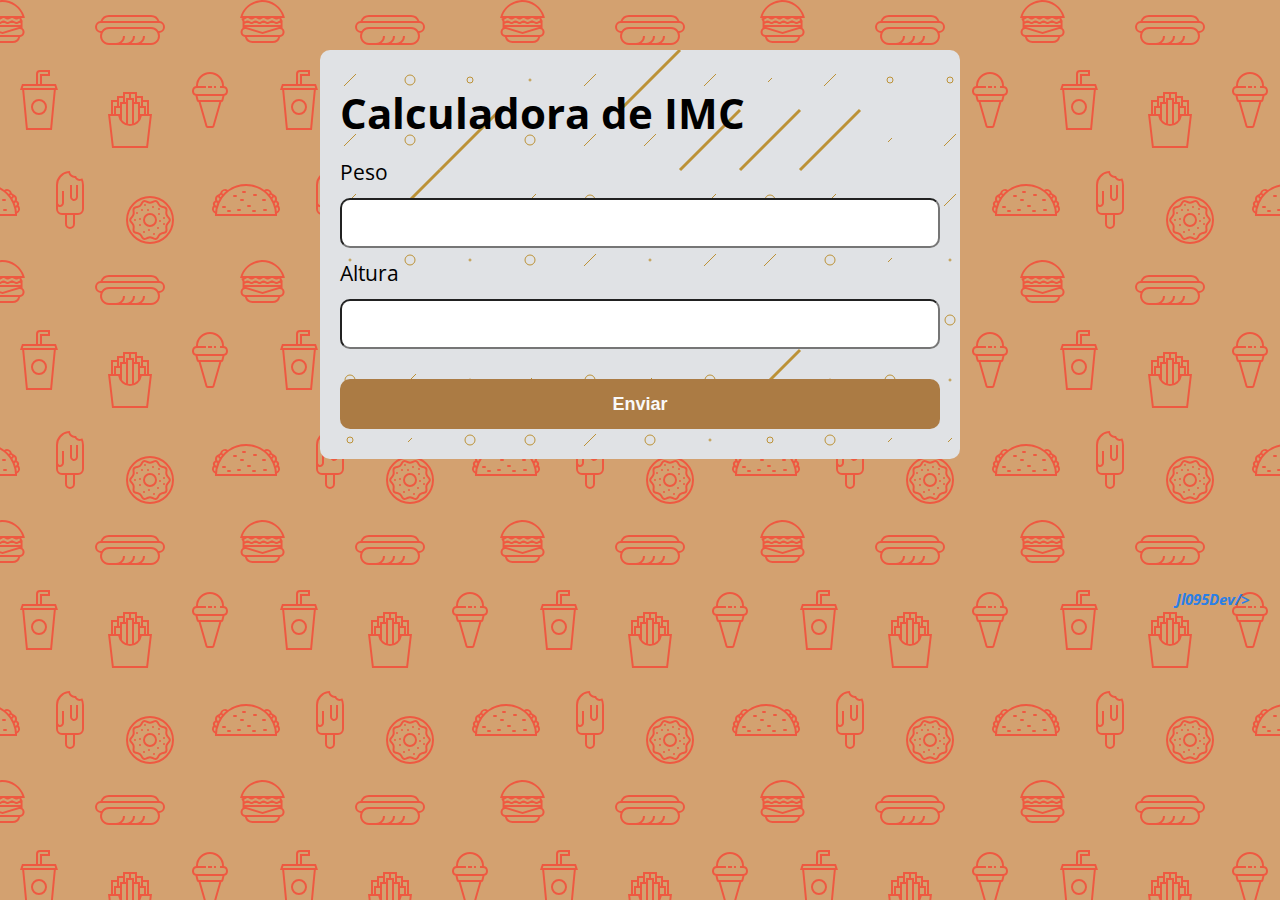
==== Projetejo-imc/IMC.html @ 185c9abb "Add files via upload" ====
<!DOCTYPE html>
<html lang="pt-BR">

<head>
  <meta charset="UTF-8">
  <meta name="viewport" content="width=device-width, initial-scale=1.0">
  <meta http-equiv="X-UA-Compatible" content="ie=edge">
  <title>Calculadora de IMC</title>
  <link rel="shortcut icon" href="./assets/img/icons8-calculadora-50.png" type="image/x-icon">
  <link rel="stylesheet" href="./assets/css/style-imc.css">
</head>

<body>

  <section class="container">
    <h1>Calculadora de IMC</h1>
    <form action="/" id="formulario" method="post">
        <label for="peso">Peso</label>
        <input type="text" id="peso" name="peso">
        <label for="altura">Altura</label>
        <input type="text" id="altura" name="altura">
        <button type="submit">Enviar</button>
    </form>
<div id="resultado"></div>
</section>

  <script src="./assets/js/main.js"></script>
  
  <h3 class="marca">Jl095Dev/></h3>
</body>

</html>
---- Projetejo-imc/assets/css/style-imc.css ----
@import url('https://fonts.googleapis.com/css?family=Open+Sans:400,700&display=swap');
:root {
    
  --primary-color: rgb(171, 123, 68);
  --primary-color-darker: rgb(200, 13, 13);
}

* {
  box-sizing: border-box;
  outline: 0;
  border-radius: 10px;
  
}

body {
  margin: 0;
  padding: 0;
  background-color: #d3a170;
  background-image: url("data:image/svg+xml,%3Csvg xmlns='http://www.w3.org/2000/svg' width='260' height='260' viewBox='0 0 260 260'%3E%3Cg fill-rule='evenodd'%3E%3Cg fill='%23fc3429' fill-opacity='0.66'%3E%3Cpath d='M24.37 16c.2.65.39 1.32.54 2H21.17l1.17 2.34.45.9-.24.11V28a5 5 0 0 1-2.23 8.94l-.02.06a8 8 0 0 1-7.75 6h-20a8 8 0 0 1-7.74-6l-.02-.06A5 5 0 0 1-17.45 28v-6.76l-.79-1.58-.44-.9.9-.44.63-.32H-20a23.01 23.01 0 0 1 44.37-2zm-36.82 2a1 1 0 0 0-.44.1l-3.1 1.56.89 1.79 1.31-.66a3 3 0 0 1 2.69 0l2.2 1.1a1 1 0 0 0 .9 0l2.21-1.1a3 3 0 0 1 2.69 0l2.2 1.1a1 1 0 0 0 .9 0l2.21-1.1a3 3 0 0 1 2.69 0l2.2 1.1a1 1 0 0 0 .86.02l2.88-1.27a3 3 0 0 1 2.43 0l2.88 1.27a1 1 0 0 0 .85-.02l3.1-1.55-.89-1.79-1.42.71a3 3 0 0 1-2.56.06l-2.77-1.23a1 1 0 0 0-.4-.09h-.01a1 1 0 0 0-.4.09l-2.78 1.23a3 3 0 0 1-2.56-.06l-2.3-1.15a1 1 0 0 0-.45-.11h-.01a1 1 0 0 0-.44.1L.9 19.22a3 3 0 0 1-2.69 0l-2.2-1.1a1 1 0 0 0-.45-.11h-.01a1 1 0 0 0-.44.1l-2.21 1.11a3 3 0 0 1-2.69 0l-2.2-1.1a1 1 0 0 0-.45-.11h-.01zm0-2h-4.9a21.01 21.01 0 0 1 39.61 0h-2.09l-.06-.13-.26.13h-32.31zm30.35 7.68l1.36-.68h1.3v2h-36v-1.15l.34-.17 1.36-.68h2.59l1.36.68a3 3 0 0 0 2.69 0l1.36-.68h2.59l1.36.68a3 3 0 0 0 2.69 0L2.26 23h2.59l1.36.68a3 3 0 0 0 2.56.06l1.67-.74h3.23l1.67.74a3 3 0 0 0 2.56-.06zM-13.82 27l16.37 4.91L18.93 27h-32.75zm-.63 2h.34l16.66 5 16.67-5h.33a3 3 0 1 1 0 6h-34a3 3 0 1 1 0-6zm1.35 8a6 6 0 0 0 5.65 4h20a6 6 0 0 0 5.66-4H-13.1z'/%3E%3Cpath id='path6_fill-copy' d='M284.37 16c.2.65.39 1.32.54 2H281.17l1.17 2.34.45.9-.24.11V28a5 5 0 0 1-2.23 8.94l-.02.06a8 8 0 0 1-7.75 6h-20a8 8 0 0 1-7.74-6l-.02-.06a5 5 0 0 1-2.24-8.94v-6.76l-.79-1.58-.44-.9.9-.44.63-.32H240a23.01 23.01 0 0 1 44.37-2zm-36.82 2a1 1 0 0 0-.44.1l-3.1 1.56.89 1.79 1.31-.66a3 3 0 0 1 2.69 0l2.2 1.1a1 1 0 0 0 .9 0l2.21-1.1a3 3 0 0 1 2.69 0l2.2 1.1a1 1 0 0 0 .9 0l2.21-1.1a3 3 0 0 1 2.69 0l2.2 1.1a1 1 0 0 0 .86.02l2.88-1.27a3 3 0 0 1 2.43 0l2.88 1.27a1 1 0 0 0 .85-.02l3.1-1.55-.89-1.79-1.42.71a3 3 0 0 1-2.56.06l-2.77-1.23a1 1 0 0 0-.4-.09h-.01a1 1 0 0 0-.4.09l-2.78 1.23a3 3 0 0 1-2.56-.06l-2.3-1.15a1 1 0 0 0-.45-.11h-.01a1 1 0 0 0-.44.1l-2.21 1.11a3 3 0 0 1-2.69 0l-2.2-1.1a1 1 0 0 0-.45-.11h-.01a1 1 0 0 0-.44.1l-2.21 1.11a3 3 0 0 1-2.69 0l-2.2-1.1a1 1 0 0 0-.45-.11h-.01zm0-2h-4.9a21.01 21.01 0 0 1 39.61 0h-2.09l-.06-.13-.26.13h-32.31zm30.35 7.68l1.36-.68h1.3v2h-36v-1.15l.34-.17 1.36-.68h2.59l1.36.68a3 3 0 0 0 2.69 0l1.36-.68h2.59l1.36.68a3 3 0 0 0 2.69 0l1.36-.68h2.59l1.36.68a3 3 0 0 0 2.56.06l1.67-.74h3.23l1.67.74a3 3 0 0 0 2.56-.06zM246.18 27l16.37 4.91L278.93 27h-32.75zm-.63 2h.34l16.66 5 16.67-5h.33a3 3 0 1 1 0 6h-34a3 3 0 1 1 0-6zm1.35 8a6 6 0 0 0 5.65 4h20a6 6 0 0 0 5.66-4H246.9z'/%3E%3Cpath d='M159.5 21.02A9 9 0 0 0 151 15h-42a9 9 0 0 0-8.5 6.02 6 6 0 0 0 .02 11.96A8.99 8.99 0 0 0 109 45h42a9 9 0 0 0 8.48-12.02 6 6 0 0 0 .02-11.96zM151 17h-42a7 7 0 0 0-6.33 4h54.66a7 7 0 0 0-6.33-4zm-9.34 26a8.98 8.98 0 0 0 3.34-7h-2a7 7 0 0 1-7 7h-4.34a8.98 8.98 0 0 0 3.34-7h-2a7 7 0 0 1-7 7h-4.34a8.98 8.98 0 0 0 3.34-7h-2a7 7 0 0 1-7 7h-7a7 7 0 1 1 0-14h42a7 7 0 1 1 0 14h-9.34zM109 27a9 9 0 0 0-7.48 4H101a4 4 0 1 1 0-8h58a4 4 0 0 1 0 8h-.52a9 9 0 0 0-7.48-4h-42z'/%3E%3Cpath d='M39 115a8 8 0 1 0 0-16 8 8 0 0 0 0 16zm6-8a6 6 0 1 1-12 0 6 6 0 0 1 12 0zm-3-29v-2h8v-6H40a4 4 0 0 0-4 4v10H22l-1.33 4-.67 2h2.19L26 130h26l3.81-40H58l-.67-2L56 84H42v-6zm-4-4v10h2V74h8v-2h-8a2 2 0 0 0-2 2zm2 12h14.56l.67 2H22.77l.67-2H40zm13.8 4H24.2l3.62 38h22.36l3.62-38z'/%3E%3Cpath d='M129 92h-6v4h-6v4h-6v14h-3l.24 2 3.76 32h36l3.76-32 .24-2h-3v-14h-6v-4h-6v-4h-8zm18 22v-12h-4v4h3v8h1zm-3 0v-6h-4v6h4zm-6 6v-16h-4v19.17c1.6-.7 2.97-1.8 4-3.17zm-6 3.8V100h-4v23.8a10.04 10.04 0 0 0 4 0zm-6-.63V104h-4v16a10.04 10.04 0 0 0 4 3.17zm-6-9.17v-6h-4v6h4zm-6 0v-8h3v-4h-4v12h1zm27-12v-4h-4v4h3v4h1v-4zm-6 0v-8h-4v4h3v4h1zm-6-4v-4h-4v8h1v-4h3zm-6 4v-4h-4v8h1v-4h3zm7 24a12 12 0 0 0 11.83-10h7.92l-3.53 30h-32.44l-3.53-30h7.92A12 12 0 0 0 130 126z'/%3E%3Cpath d='M212 86v2h-4v-2h4zm4 0h-2v2h2v-2zm-20 0v.1a5 5 0 0 0-.56 9.65l.06.25 1.12 4.48a2 2 0 0 0 1.94 1.52h.01l7.02 24.55a2 2 0 0 0 1.92 1.45h4.98a2 2 0 0 0 1.92-1.45l7.02-24.55a2 2 0 0 0 1.95-1.52L224.5 96l.06-.25a5 5 0 0 0-.56-9.65V86a14 14 0 0 0-28 0zm4 0h6v2h-9a3 3 0 1 0 0 6H223a3 3 0 1 0 0-6H220v-2h2a12 12 0 1 0-24 0h2zm-1.44 14l-1-4h24.88l-1 4h-22.88zm8.95 26l-6.86-24h18.7l-6.86 24h-4.98zM150 242a22 22 0 1 0 0-44 22 22 0 0 0 0 44zm24-22a24 24 0 1 1-48 0 24 24 0 0 1 48 0zm-28.38 17.73l2.04-.87a6 6 0 0 1 4.68 0l2.04.87a2 2 0 0 0 2.5-.82l1.14-1.9a6 6 0 0 1 3.79-2.75l2.15-.5a2 2 0 0 0 1.54-2.12l-.19-2.2a6 6 0 0 1 1.45-4.46l1.45-1.67a2 2 0 0 0 0-2.62l-1.45-1.67a6 6 0 0 1-1.45-4.46l.2-2.2a2 2 0 0 0-1.55-2.13l-2.15-.5a6 6 0 0 1-3.8-2.75l-1.13-1.9a2 2 0 0 0-2.5-.8l-2.04.86a6 6 0 0 1-4.68 0l-2.04-.87a2 2 0 0 0-2.5.82l-1.14 1.9a6 6 0 0 1-3.79 2.75l-2.15.5a2 2 0 0 0-1.54 2.12l.19 2.2a6 6 0 0 1-1.45 4.46l-1.45 1.67a2 2 0 0 0 0 2.62l1.45 1.67a6 6 0 0 1 1.45 4.46l-.2 2.2a2 2 0 0 0 1.55 2.13l2.15.5a6 6 0 0 1 3.8 2.75l1.13 1.9a2 2 0 0 0 2.5.8zm2.82.97a4 4 0 0 1 3.12 0l2.04.87a4 4 0 0 0 4.99-1.62l1.14-1.9a4 4 0 0 1 2.53-1.84l2.15-.5a4 4 0 0 0 3.09-4.24l-.2-2.2a4 4 0 0 1 .97-2.98l1.45-1.67a4 4 0 0 0 0-5.24l-1.45-1.67a4 4 0 0 1-.97-2.97l.2-2.2a4 4 0 0 0-3.09-4.25l-2.15-.5a4 4 0 0 1-2.53-1.84l-1.14-1.9a4 4 0 0 0-5-1.62l-2.03.87a4 4 0 0 1-3.12 0l-2.04-.87a4 4 0 0 0-4.99 1.62l-1.14 1.9a4 4 0 0 1-2.53 1.84l-2.15.5a4 4 0 0 0-3.09 4.24l.2 2.2a4 4 0 0 1-.97 2.98l-1.45 1.67a4 4 0 0 0 0 5.24l1.45 1.67a4 4 0 0 1 .97 2.97l-.2 2.2a4 4 0 0 0 3.09 4.25l2.15.5a4 4 0 0 1 2.53 1.84l1.14 1.9a4 4 0 0 0 5 1.62l2.03-.87zM152 207a1 1 0 1 1 2 0 1 1 0 0 1-2 0zm6 2a1 1 0 1 1 2 0 1 1 0 0 1-2 0zm-11 1a1 1 0 1 1 2 0 1 1 0 0 1-2 0zm-6 0a1 1 0 1 1 2 0 1 1 0 0 1-2 0zm3-5a1 1 0 1 1 2 0 1 1 0 0 1-2 0zm-8 8a1 1 0 1 1 2 0 1 1 0 0 1-2 0zm3 6a1 1 0 1 1 2 0 1 1 0 0 1-2 0zm0 6a1 1 0 1 1 2 0 1 1 0 0 1-2 0zm4 7a1 1 0 1 1 2 0 1 1 0 0 1-2 0zm5-2a1 1 0 1 1 2 0 1 1 0 0 1-2 0zm5 4a1 1 0 1 1 2 0 1 1 0 0 1-2 0zm4-6a1 1 0 1 1 2 0 1 1 0 0 1-2 0zm6-4a1 1 0 1 1 2 0 1 1 0 0 1-2 0zm-4-3a1 1 0 1 1 2 0 1 1 0 0 1-2 0zm4-3a1 1 0 1 1 2 0 1 1 0 0 1-2 0zm-5-4a1 1 0 1 1 2 0 1 1 0 0 1-2 0zm-24 6a1 1 0 1 1 2 0 1 1 0 0 1-2 0zm16 5a5 5 0 1 0 0-10 5 5 0 0 0 0 10zm7-5a7 7 0 1 1-14 0 7 7 0 0 1 14 0zm86-29a1 1 0 0 0 0 2h2a1 1 0 0 0 0-2h-2zm19 9a1 1 0 0 1 1-1h2a1 1 0 0 1 0 2h-2a1 1 0 0 1-1-1zm-14 5a1 1 0 0 0 0 2h2a1 1 0 0 0 0-2h-2zm-25 1a1 1 0 0 0 0 2h2a1 1 0 0 0 0-2h-2zm5 4a1 1 0 0 0 0 2h2a1 1 0 0 0 0-2h-2zm9 0a1 1 0 0 1 1-1h2a1 1 0 0 1 0 2h-2a1 1 0 0 1-1-1zm15 1a1 1 0 0 1 1-1h2a1 1 0 0 1 0 2h-2a1 1 0 0 1-1-1zm12-2a1 1 0 0 0 0 2h2a1 1 0 0 0 0-2h-2zm-11-14a1 1 0 0 1 1-1h2a1 1 0 0 1 0 2h-2a1 1 0 0 1-1-1zm-19 0a1 1 0 0 0 0 2h2a1 1 0 0 0 0-2h-2zm6 5a1 1 0 0 1 1-1h2a1 1 0 0 1 0 2h-2a1 1 0 0 1-1-1zm-25 15c0-.47.01-.94.03-1.4a5 5 0 0 1-1.7-8 3.99 3.99 0 0 1 1.88-5.18 5 5 0 0 1 3.4-6.22 3 3 0 0 1 1.46-1.05 5 5 0 0 1 7.76-3.27A30.86 30.86 0 0 1 246 184c6.79 0 13.06 2.18 18.17 5.88a5 5 0 0 1 7.76 3.27 3 3 0 0 1 1.47 1.05 5 5 0 0 1 3.4 6.22 4 4 0 0 1 1.87 5.18 4.98 4.98 0 0 1-1.7 8c.02.46.03.93.03 1.4v1h-62v-1zm.83-7.17a30.9 30.9 0 0 0-.62 3.57 3 3 0 0 1-.61-4.2c.37.28.78.49 1.23.63zm1.49-4.61c-.36.87-.68 1.76-.96 2.68a2 2 0 0 1-.21-3.71c.33.4.73.75 1.17 1.03zm2.32-4.54c-.54.86-1.03 1.76-1.49 2.68a3 3 0 0 1-.07-4.67 3 3 0 0 0 1.56 1.99zm1.14-1.7c.35-.5.72-.98 1.1-1.46a1 1 0 1 0-1.1 1.45zm5.34-5.77c-1.03.86-2 1.79-2.9 2.77a3 3 0 0 0-1.11-.77 3 3 0 0 1 4-2zm42.66 2.77c-.9-.98-1.87-1.9-2.9-2.77a3 3 0 0 1 4.01 2 3 3 0 0 0-1.1.77zm1.34 1.54c.38.48.75.96 1.1 1.45a1 1 0 1 0-1.1-1.45zm3.73 5.84c-.46-.92-.95-1.82-1.5-2.68a3 3 0 0 0 1.57-1.99 3 3 0 0 1-.07 4.67zm1.8 4.53c-.29-.9-.6-1.8-.97-2.67.44-.28.84-.63 1.17-1.03a2 2 0 0 1-.2 3.7zm1.14 5.51c-.14-1.21-.35-2.4-.62-3.57.45-.14.86-.35 1.23-.63a2.99 2.99 0 0 1-.6 4.2zM275 214a29 29 0 0 0-57.97 0h57.96zM72.33 198.12c-.21-.32-.34-.7-.34-1.12v-12h-2v12a4.01 4.01 0 0 0 7.09 2.54c.57-.69.91-1.57.91-2.54v-12h-2v12a1.99 1.99 0 0 1-2 2 2 2 0 0 1-1.66-.88zM75 176c.38 0 .74-.04 1.1-.12a4 4 0 0 0 6.19 2.4A13.94 13.94 0 0 1 84 185v24a6 6 0 0 1-6 6h-3v9a5 5 0 1 1-10 0v-9h-3a6 6 0 0 1-6-6v-24a14 14 0 0 1 14-14 5 5 0 0 0 5 5zm-17 15v12a1.99 1.99 0 0 0 1.22 1.84 2 2 0 0 0 2.44-.72c.21-.32.34-.7.34-1.12v-12h2v12a3.98 3.98 0 0 1-5.35 3.77 3.98 3.98 0 0 1-.65-.3V209a4 4 0 0 0 4 4h16a4 4 0 0 0 4-4v-24c.01-1.53-.23-2.88-.72-4.17-.43.1-.87.16-1.28.17a6 6 0 0 1-5.2-3 7 7 0 0 1-6.47-4.88A12 12 0 0 0 58 185v6zm9 24v9a3 3 0 1 0 6 0v-9h-6z'/%3E%3Cpath d='M-17 191a1 1 0 0 0 0 2h2a1 1 0 0 0 0-2h-2zm19 9a1 1 0 0 1 1-1h2a1 1 0 0 1 0 2H3a1 1 0 0 1-1-1zm-14 5a1 1 0 0 0 0 2h2a1 1 0 0 0 0-2h-2zm-25 1a1 1 0 0 0 0 2h2a1 1 0 0 0 0-2h-2zm5 4a1 1 0 0 0 0 2h2a1 1 0 0 0 0-2h-2zm9 0a1 1 0 0 1 1-1h2a1 1 0 0 1 0 2h-2a1 1 0 0 1-1-1zm15 1a1 1 0 0 1 1-1h2a1 1 0 0 1 0 2h-2a1 1 0 0 1-1-1zm12-2a1 1 0 0 0 0 2h2a1 1 0 0 0 0-2H4zm-11-14a1 1 0 0 1 1-1h2a1 1 0 0 1 0 2h-2a1 1 0 0 1-1-1zm-19 0a1 1 0 0 0 0 2h2a1 1 0 0 0 0-2h-2zm6 5a1 1 0 0 1 1-1h2a1 1 0 0 1 0 2h-2a1 1 0 0 1-1-1zm-25 15c0-.47.01-.94.03-1.4a5 5 0 0 1-1.7-8 3.99 3.99 0 0 1 1.88-5.18 5 5 0 0 1 3.4-6.22 3 3 0 0 1 1.46-1.05 5 5 0 0 1 7.76-3.27A30.86 30.86 0 0 1-14 184c6.79 0 13.06 2.18 18.17 5.88a5 5 0 0 1 7.76 3.27 3 3 0 0 1 1.47 1.05 5 5 0 0 1 3.4 6.22 4 4 0 0 1 1.87 5.18 4.98 4.98 0 0 1-1.7 8c.02.46.03.93.03 1.4v1h-62v-1zm.83-7.17a30.9 30.9 0 0 0-.62 3.57 3 3 0 0 1-.61-4.2c.37.28.78.49 1.23.63zm1.49-4.61c-.36.87-.68 1.76-.96 2.68a2 2 0 0 1-.21-3.71c.33.4.73.75 1.17 1.03zm2.32-4.54c-.54.86-1.03 1.76-1.49 2.68a3 3 0 0 1-.07-4.67 3 3 0 0 0 1.56 1.99zm1.14-1.7c.35-.5.72-.98 1.1-1.46a1 1 0 1 0-1.1 1.45zm5.34-5.77c-1.03.86-2 1.79-2.9 2.77a3 3 0 0 0-1.11-.77 3 3 0 0 1 4-2zm42.66 2.77c-.9-.98-1.87-1.9-2.9-2.77a3 3 0 0 1 4.01 2 3 3 0 0 0-1.1.77zm1.34 1.54c.38.48.75.96 1.1 1.45a1 1 0 1 0-1.1-1.45zm3.73 5.84c-.46-.92-.95-1.82-1.5-2.68a3 3 0 0 0 1.57-1.99 3 3 0 0 1-.07 4.67zm1.8 4.53c-.29-.9-.6-1.8-.97-2.67.44-.28.84-.63 1.17-1.03a2 2 0 0 1-.2 3.7zm1.14 5.51c-.14-1.21-.35-2.4-.62-3.57.45-.14.86-.35 1.23-.63a2.99 2.99 0 0 1-.6 4.2zM15 214a29 29 0 0 0-57.97 0h57.96z'/%3E%3C/g%3E%3C/g%3E%3C/svg%3E");
  font-family: 'Open sans', sans-serif;
  font-size: 1.3em;
  line-height: 1.5em;
  
}

.container {
  max-width: 640px;
  margin: 50px auto;
  background-image:url('/Projetejo-imc/assets/img/scattered-forcefields.svg');
  padding: 20px;
  border-radius: 10px;
}

form input, form label, form button {
  display: block;
  width: 100%;
  margin-bottom: 10px;
}

form input {
  font-size: 24px;
  height: 50px;
  padding: 0 20px;
}

form input:focus {
  outline: 1px solid var(--primary-color);
  
}

form button {
  border: none;
  background: var(--primary-color);
  color: rgb(249, 249, 249);
  font-size: 18px;
  font-weight: 700;
  height: 50px;
  cursor: pointer;
  margin-top: 30px;
}

form button:hover {
  background: var(--primary-color-darker);
}

.paragrafo-resultado,.bad{
    background: rgb(101, 182, 129);
    padding: 10px 20px;
}
.bad{
    background: rgb(189, 94, 94);
}
.marca{
  text-align: justify;
  display: flex;
  justify-content: end;
  margin-top: 125px;
  margin-right: 30px;
  font-size: 15px;
  font-style: italic;
  font-style: oblique;
  color: #2a7fe6;
}
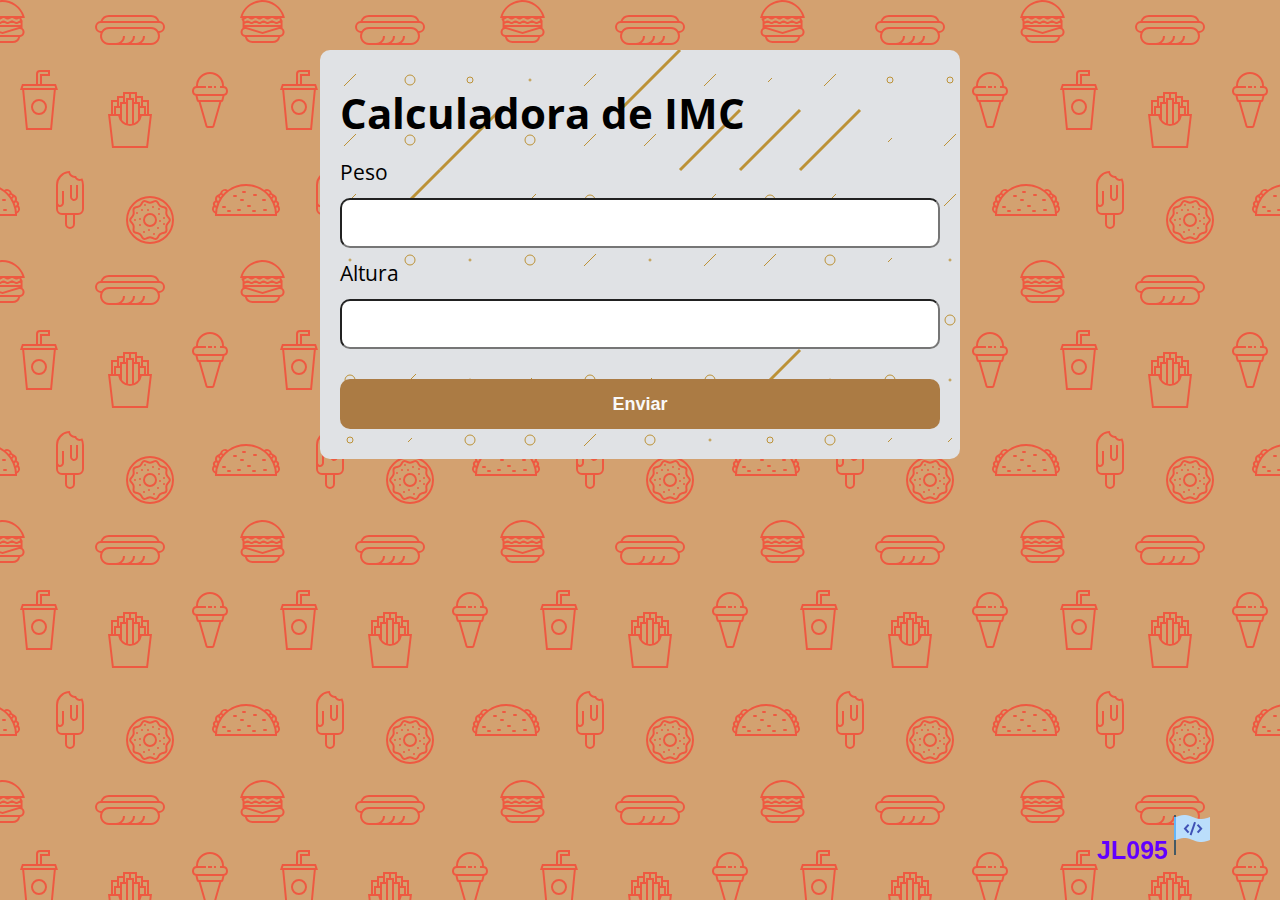
==== commit 559095f4: "Update IMC.html" ====
--- a/Projetejo-imc/IMC.html
+++ b/Projetejo-imc/IMC.html
@@ -2,31 +2,33 @@
 <html lang="pt-BR">
 
 <head>
-  <meta charset="UTF-8">
-  <meta name="viewport" content="width=device-width, initial-scale=1.0">
-  <meta http-equiv="X-UA-Compatible" content="ie=edge">
-  <title>Calculadora de IMC</title>
-  <link rel="shortcut icon" href="./assets/img/icons8-calculadora-50.png" type="image/x-icon">
-  <link rel="stylesheet" href="./assets/css/style-imc.css">
+    <meta charset="UTF-8">
+    <meta name="viewport" content="width=device-width, initial-scale=1.0">
+    <meta http-equiv="X-UA-Compatible" content="ie=edge">
+    <title>Calculadora de IMC</title>
+    <link rel="shortcut icon" href="./assets/img/icons8-calculadora-50.png" type="image/x-icon">
+    <link rel="stylesheet" href="./assets/css/style-imc.css">
 </head>
 
 <body>
 
-  <section class="container">
-    <h1>Calculadora de IMC</h1>
-    <form action="/" id="formulario" method="post">
-        <label for="peso">Peso</label>
-        <input type="text" id="peso" name="peso">
-        <label for="altura">Altura</label>
-        <input type="text" id="altura" name="altura">
-        <button type="submit">Enviar</button>
-    </form>
-<div id="resultado"></div>
-</section>
+    <section class="container">
+        <h1>Calculadora de IMC</h1>
+        <form action="/" id="formulario" method="post">
+            <label for="peso">Peso</label>
+            <input type="text" id="peso" name="peso">
+            <label for="altura">Altura</label>
+            <input type="text" id="altura" name="altura">
+            <button type="submit">Enviar</button>
+        </form>
+        <div id="resultado"></div>
+    </section>
 
-  <script src="./assets/js/main.js"></script>
-  
-  <h3 class="marca">Jl095Dev/></h3>
+    <script src="./assets/js/main.js"></script>
+    <footer class="fundo">
+        <h3 class="marca">JL095<img src="./assets/img/icons8-programming-flag-48.png" </h3>
+    </footer>
+
 </body>
 
-</html>+</html>
--- a/Projetejo-imc/assets/css/style-imc.css
+++ b/Projetejo-imc/assets/css/style-imc.css
@@ -1,6 +1,7 @@
 @import url('https://fonts.googleapis.com/css?family=Open+Sans:400,700&display=swap');
+
 :root {
-    
+
   --primary-color: rgb(171, 123, 68);
   --primary-color-darker: rgb(200, 13, 13);
 }
@@ -9,7 +10,7 @@
   box-sizing: border-box;
   outline: 0;
   border-radius: 10px;
-  
+
 }
 
 body {
@@ -20,18 +21,20 @@
   font-family: 'Open sans', sans-serif;
   font-size: 1.3em;
   line-height: 1.5em;
-  
+
 }
 
 .container {
   max-width: 640px;
   margin: 50px auto;
-  background-image:url('/Projetejo-imc/assets/img/scattered-forcefields.svg');
+  background-image: url('/Projetejo-imc/assets/img/scattered-forcefields.svg');
   padding: 20px;
   border-radius: 10px;
 }
 
-form input, form label, form button {
+form input,
+form label,
+form button {
   display: block;
   width: 100%;
   margin-bottom: 10px;
@@ -45,7 +48,7 @@
 
 form input:focus {
   outline: 1px solid var(--primary-color);
-  
+
 }
 
 form button {
@@ -63,21 +66,23 @@
   background: var(--primary-color-darker);
 }
 
-.paragrafo-resultado,.bad{
-    background: rgb(101, 182, 129);
-    padding: 10px 20px;
+.paragrafo-resultado,
+.bad {
+  background: rgb(101, 182, 129);
+  padding: 10px 20px;
 }
-.bad{
-    background: rgb(189, 94, 94);
+
+.bad {
+  background: rgb(189, 94, 94);
 }
-.marca{
-  text-align: justify;
-  display: flex;
-  justify-content: end;
-  margin-top: 125px;
-  margin-right: 30px;
-  font-size: 15px;
-  font-style: italic;
-  font-style: oblique;
-  color: #2a7fe6;
+
+.marca {
+  font-size: 25px;
+  font-family: Verdana, Geneva, Tahoma, sans-serif;
+  bottom: 1%;
+  position: fixed;
+  width: 95%;
+  text-align: right;
+  color: #6200ff;
+  font-weight: bold
 }
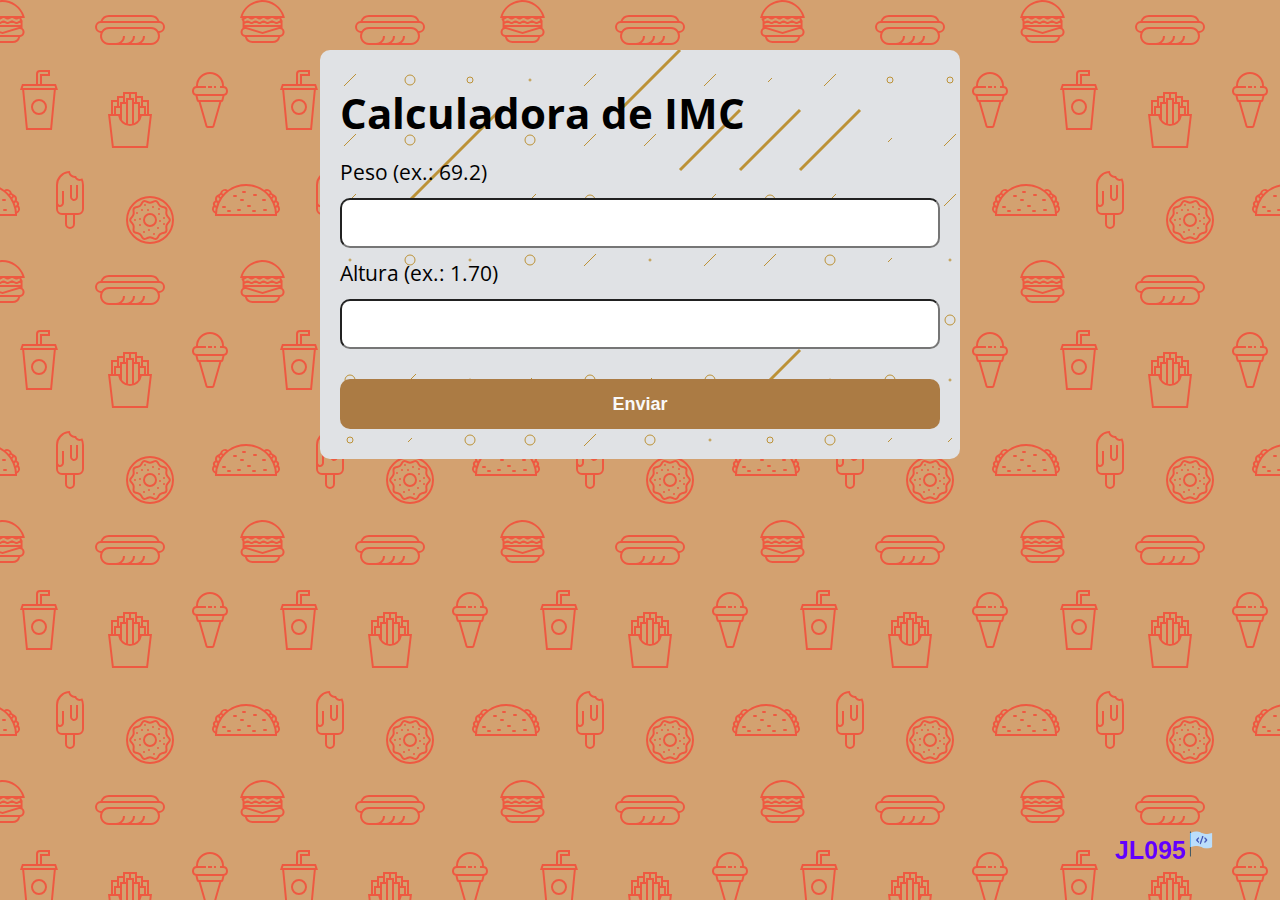
==== commit ae4b951e: "Update IMC.html" ====
--- a/Projetejo-imc/IMC.html
+++ b/Projetejo-imc/IMC.html
@@ -5,6 +5,7 @@
     <meta charset="UTF-8">
     <meta name="viewport" content="width=device-width, initial-scale=1.0">
     <meta http-equiv="X-UA-Compatible" content="ie=edge">
+    <meta name="Uma pagina focada em calcular o IMC e identificar a classificação do seu IMC">
     <title>Calculadora de IMC</title>
     <link rel="shortcut icon" href="./assets/img/icons8-calculadora-50.png" type="image/x-icon">
     <link rel="stylesheet" href="./assets/css/style-imc.css">
@@ -15,9 +16,9 @@
     <section class="container">
         <h1>Calculadora de IMC</h1>
         <form action="/" id="formulario" method="post">
-            <label for="peso">Peso</label>
+            <label for="peso">Peso (ex.: 69.2)</label>
             <input type="text" id="peso" name="peso">
-            <label for="altura">Altura</label>
+            <label for="altura">Altura (ex.: 1.70)</label>
             <input type="text" id="altura" name="altura">
             <button type="submit">Enviar</button>
         </form>
@@ -26,7 +27,7 @@
 
     <script src="./assets/js/main.js"></script>
     <footer class="fundo">
-        <h3 class="marca">JL095<img src="./assets/img/icons8-programming-flag-48.png" </h3>
+        <h3 class="marca">JL095<img class='logo' src="./assets/img/icons8-programming-flag-48.png" </h3>
     </footer>
 
 </body>
--- a/Projetejo-imc/assets/css/style-imc.css
+++ b/Projetejo-imc/assets/css/style-imc.css
@@ -86,3 +86,8 @@
   color: #6200ff;
   font-weight: bold
 }
+
+.logo {
+  width: 30px;
+  height: 30px;
+}
